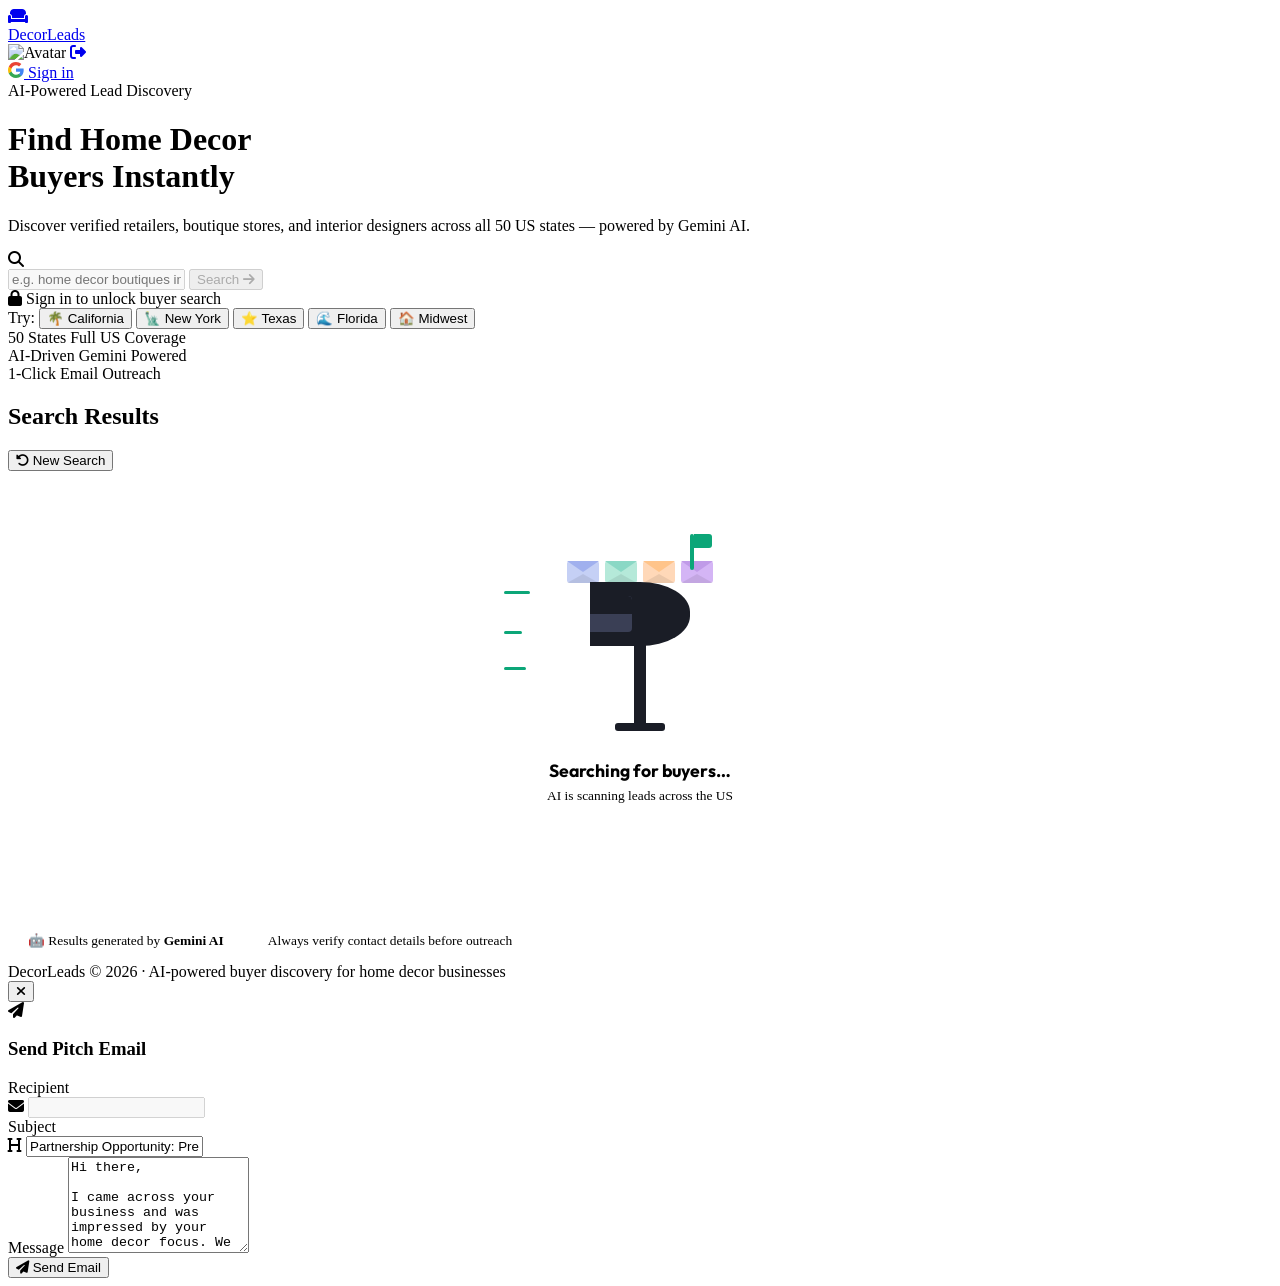
==== src/main/resources/static/index.html @ 4c15380e "Initial commit for deployment" ====
<!DOCTYPE html>
<html lang="en">
<head>
    <meta charset="UTF-8">
    <meta name="viewport" content="width=device-width, initial-scale=1.0">
    <title>DecorLeads — AI-Powered Buyer Discovery</title>
    <meta name="description" content="Find real home decor buyers, retailers, and interior designers across the USA using AI-powered lead generation.">
    <link rel="preconnect" href="https://fonts.googleapis.com">
    <link rel="preconnect" href="https://fonts.gstatic.com" crossorigin>
    <link href="https://fonts.googleapis.com/css2?family=Inter:wght@300;400;500;600;700;800&family=Outfit:wght@400;600;700;800&display=swap" rel="stylesheet">
    <link rel="stylesheet" href="https://cdnjs.cloudflare.com/ajax/libs/font-awesome/6.5.0/css/all.min.css">
    <link rel="stylesheet" href="/css/style.css">
    <style>
        /* ══════════════════════════════════════════════════════
           ANIMATED MAILBOX LOADING SCREEN
           ══════════════════════════════════════════════════════ */
        .loading-state {
            text-align: center; padding: 60px 20px;
            display: flex; flex-direction: column;
            align-items: center; gap: 28px;
        }

        /* ── Mailbox Scene ─────────────────────────────────── */
        .mailbox-scene {
            position: relative;
            width: 200px; height: 200px;
            display: flex; align-items: flex-end; justify-content: center;
        }

        /* Post */
        .mb-post {
            position: absolute;
            bottom: 0; left: 50%;
            transform: translateX(-50%);
            width: 12px; height: 90px;
            background: #1a1d26;
            border-radius: 3px;
        }
        /* Base plate */
        .mb-base {
            position: absolute;
            bottom: 0; left: 50%;
            transform: translateX(-50%);
            width: 50px; height: 8px;
            background: #1a1d26;
            border-radius: 3px;
        }

        /* Box body */
        .mb-body {
            position: absolute;
            bottom: 85px; left: 50%;
            transform: translateX(-50%);
            width: 100px; height: 64px;
            background: #1a1d26;
            border-radius: 0 50% 50% 0 / 0 30px 30px 0;
            display: flex; align-items: center; justify-content: flex-start;
        }
        /* Opening of box */
        .mb-opening {
            position: absolute;
            left: 0; top: 50%;
            transform: translateY(-50%);
            width: 42px; height: 36px;
            background: #3a3f55;
            border-radius: 0 4px 4px 0;
            overflow: hidden;
        }
        .mb-flap {
            position: absolute;
            top: 0; left: 0; right: 0;
            height: 18px;
            background: #1a1d26;
            transform-origin: top center;
            animation: flapOpen 2.4s ease-in-out infinite;
            border-radius: 0 4px 0 0;
        }
        @keyframes flapOpen {
            0%,15%  { transform: rotateX(0deg); }
            30%,70% { transform: rotateX(-60deg); }
            85%,100%{ transform: rotateX(0deg); }
        }

        /* Flag */
        .mb-flag {
            position: absolute;
            top: -48px; right: -4px;
        }
        .mb-flag-pole {
            width: 4px; height: 36px;
            background: #0ca678;
            border-radius: 2px;
        }
        .mb-flag-banner {
            position: absolute;
            top: 0; left: 4px;
            width: 18px; height: 14px;
            background: #0ca678;
            border-radius: 0 3px 3px 0;
            animation: flagWave 1.2s ease-in-out infinite alternate;
            transform-origin: left center;
        }
        @keyframes flagWave {
            0%   { transform: skewY(-8deg) scaleX(1); }
            100% { transform: skewY(8deg)  scaleX(0.88); }
        }

        /* Speed lines coming from left */
        .speed-line {
            position: absolute;
            left: -36px;
            height: 3px; border-radius: 2px;
            background: #0ca678;
            animation: speedLine 1.4s ease-in-out infinite;
        }
        .speed-line:nth-child(1) { top: 30%; width: 26px; animation-delay: 0s; }
        .speed-line:nth-child(2) { top: 50%; width: 18px; animation-delay: 0.2s; }
        .speed-line:nth-child(3) { top: 68%; width: 22px; animation-delay: 0.4s; }
        @keyframes speedLine {
            0%   { opacity:0; transform: scaleX(0); }
            40%  { opacity: 1; transform: scaleX(1); }
            100% { opacity:0; transform: scaleX(1) translateX(-12px); }
        }

        /* ── Bouncing Envelopes ─────────────────────────────── */
        .envelopes-row {
            position: absolute;
            bottom: 148px; left: 50%;
            transform: translateX(-50%);
            display: flex; gap: 6px;
            align-items: flex-end;
        }

        .env {
            width: 32px; height: 22px;
            border-radius: 3px;
            position: relative;
            animation: envBounce 2.4s ease-in-out infinite;
        }
        .env::before { /* flap */
            content: '';
            position: absolute; top: 0; left: 0; right: 0;
            border-left: 16px solid transparent;
            border-right: 16px solid transparent;
            border-top: 11px solid;
        }
        .env::after { /* v-fold lines */
            content: '';
            position: absolute; bottom: 0; left: 0; right: 0;
            border-left: 16px solid transparent;
            border-right: 16px solid transparent;
            border-bottom: 9px solid rgba(0,0,0,0.08);
        }

        .env-1 { background: #c5d0f5; animation-delay: 0s; }
        .env-1::before { border-top-color: #a0b0ee; }

        .env-2 { background: #b5e9d9; animation-delay: 0.35s; }
        .env-2::before { border-top-color: #8ad8c5; }

        .env-3 { background: #ffd8b8; animation-delay: 0.7s; }
        .env-3::before { border-top-color: #ffc48a; }

        .env-4 { background: #d4b5f5; animation-delay: 1.05s; }
        .env-4::before { border-top-color: #c09be8; }

        @keyframes envBounce {
            0%,100% { transform: translateY(0px) rotate(-5deg); }
            20%      { transform: translateY(-20px) rotate(3deg) scale(1.05); }
            40%      { transform: translateY(0px) rotate(-2deg); }
            55%      { transform: translateY(-8px) rotate(2deg); }
            70%      { transform: translateY(0px); }
        }

        /* Flying envelope INTO the box */
        .env-fly {
            position: absolute;
            width: 32px; height: 22px;
            background: #c5d0f5;
            border-radius: 3px;
            bottom: 148px;
            opacity: 0;
            animation: flyIntoBox 2.4s ease-in-out infinite;
        }
        .env-fly::before {
            content: '';
            position: absolute; top: 0; left: 0; right: 0;
            border-left: 16px solid transparent;
            border-right: 16px solid transparent;
            border-top: 11px solid #a0b0ee;
        }
        @keyframes flyIntoBox {
            0%,30%   { opacity: 0; left: 10%; bottom: 200px; transform: rotate(-20deg) scale(0.8); }
            50%      { opacity: 1; left: 35%; bottom: 155px; transform: rotate(-8deg) scale(0.9); }
            65%      { opacity: 1; left: 44%; bottom: 148px; transform: rotate(0deg) scale(0.8); }
            75%,100% { opacity: 0; left: 44%; bottom: 148px; transform: scale(0.4); }
        }

        .loading-text-wrap {
            display: flex; flex-direction: column; align-items: center; gap: 6px;
        }
        .loading-headline {
            font-family: 'Outfit', sans-serif;
            font-size: 1.1rem; font-weight: 700;
            color: var(--text);
        }
        .loading-sub {
            font-size: 0.84rem; color: var(--text-3);
            animation: fadeText 3s ease infinite;
        }
        @keyframes fadeText {
            0%,100%{ opacity: 1; }
            50%    { opacity: 0.5; }
        }

        /* Loading progress bar */
        .loading-bar-wrap {
            width: 200px; height: 3px;
            background: var(--border);
            border-radius: 2px;
            overflow: hidden;
        }
        .loading-bar-fill {
            height: 100%; width: 0%;
            background: linear-gradient(90deg, var(--brand), var(--teal));
            border-radius: 2px;
            animation: fillBar 3s ease-in-out infinite;
        }
        @keyframes fillBar {
            0%   { width: 0%; opacity: 1; }
            80%  { width: 90%; opacity: 1; }
            90%  { width: 90%; opacity: 0.8; }
            100% { width: 0%;  opacity: 0; }
        }

        /* ══════════════════════════════════════════════════════
           BUYER CARD ENHANCED — Result counter badge
           ══════════════════════════════════════════════════════ */
        .buyer-card {
            animation: cardPop 0.4s cubic-bezier(0.34,1.56,0.64,1) both;
        }
        @keyframes cardPop {
            from { opacity: 0; transform: scale(0.92) translateY(12px); }
            to   { opacity: 1; transform: scale(1) translateY(0); }
        }
        .buyer-card:nth-child(2) { animation-delay: 0.06s; }
        .buyer-card:nth-child(3) { animation-delay: 0.12s; }
        .buyer-card:nth-child(4) { animation-delay: 0.18s; }
        .buyer-card:nth-child(5) { animation-delay: 0.24s; }

        /* ══════════════════════════════════════════════════════
           TOAST NOTIFICATION
           ══════════════════════════════════════════════════════ */
        #toast {
            position: fixed; bottom: 32px; left: 50%;
            transform: translateX(-50%) translateY(80px);
            z-index: 2000;
            background: #1a1d26; color: white;
            padding: 12px 24px; border-radius: 50px;
            font-size: 0.88rem; font-weight: 500;
            box-shadow: 0 8px 32px rgba(0,0,0,0.2);
            transition: transform 0.4s cubic-bezier(0.34,1.56,0.64,1), opacity 0.4s ease;
            display: flex; align-items: center; gap: 8px;
            opacity: 0; pointer-events: none;
        }
        #toast.show {
            transform: translateX(-50%) translateY(0);
            opacity: 1;
        }
        #toast .toast-icon { font-size: 1rem; }

        /* ══════════════════════════════════════════════════════
           RESULT STATS BAR (below results)
           ══════════════════════════════════════════════════════ */
        .results-meta {
            display: flex; align-items: center; gap: 20px;
            padding: 14px 20px;
            background: var(--surface);
            border: 1px solid var(--border);
            border-radius: var(--r-lg);
            margin-top: 24px;
            font-size: 0.84rem; color: var(--text-3);
        }
        .results-meta strong { color: var(--text); }
        .results-meta .dot { width: 4px; height: 4px; border-radius: 50%; background: var(--border); }

        /* ══════════════════════════════════════════════════════
           LAUNCH TRANSITION OVERLAY
           Paper plane grows from small → HUGE as it flies
           from bottom-center straight up with a slight incline
           ══════════════════════════════════════════════════════ */
        #launch-overlay {
            position: fixed; inset: 0; z-index: 9999;
            background: white;
            display: none;
            align-items: center; justify-content: center;
            overflow: hidden;
        }
        #launch-overlay.active { display: flex; }

        /* The wrapper that carries the plane along the path */
        .plane-wrapper {
            position: absolute;
            bottom: -10%; left: 10%;
            transform: translate(-50%, 0) scale(0.15);
            opacity: 0;
            animation: planeRise 1.9s cubic-bezier(0.3, 0.1, 0.3, 1) forwards;
        }

        /* The plane itself is just the SVG — no extra movement */
        .plane-svg { display:block; }

        @keyframes planeRise {
            0% {
                bottom: -10%; left: 10%;
                transform: translate(-50%, 0) scale(0.1) rotate(5deg);
                opacity: 0;
            }
            10% { opacity: 1; }
            40% {
                bottom: 35%; left: 35%;
                transform: translate(-50%, 0) scale(0.7) rotate(-5deg);
                opacity: 1;
            }
            70% {
                bottom: 75%; left: 65%;
                transform: translate(-50%, 0) scale(1.8) rotate(-12deg);
                opacity: 1;
            }
            88% {
                bottom: 100%; left: 85%;
                transform: translate(-50%, 0) scale(3.2) rotate(-18deg);
                opacity: 0.6;
            }
            100% {
                bottom: 125%; left: 110%;
                transform: translate(-50%, 0) scale(4.5) rotate(-22deg);
                opacity: 0;
            }
        }

        /* Glowing trail that fades in behind the plane */
        .plane-trail {
            position: absolute;
            bottom: 0; left: 0; right: 0; top: 0;
            pointer-events: none;
        }
        .trail-streak {
            position: absolute;
            border-radius: 4px;
            background: linear-gradient(to top right, transparent, rgba(59,91,219,0.2), transparent);
            opacity: 0;
            animation: trailFade 1.9s ease forwards;
            transform-origin: bottom left;
            transform: rotate(42deg); /* Match the diagonal angle */
        }
        .trail-streak-1 { bottom: -10%; left: 10%; width: 4px; height: 0%; animation-delay: 0.2s; }
        .trail-streak-2 { bottom: -12%; left: 12%; width: 2px; height: 0%; animation-delay: 0.35s; }
        @keyframes trailFade {
            0%   { height: 0%;   opacity: 0; }
            30%  { opacity: 0.8; }
            80%  { height: 180%; opacity: 0.5; }
            100% { height: 220%; opacity: 0; }
        }

        /* Sparkle dots scattered along the trail */
        .sparkle {
            position: absolute;
            border-radius: 50%;
            background: var(--brand);
            opacity: 0;
            animation: sparklePop 1.9s ease forwards;
        }
        .sp1 { width:6px;  height:6px;  bottom:15%; left:20%;  animation-delay:0.3s; }
        .sp2 { width:8px;  height:8px;  bottom:35%; left:40%;  animation-delay:0.6s; }
        .sp3 { width:5px;  height:5px;  bottom:55%; left:58%;  animation-delay:0.9s; }
        .sp4 { width:7px;  height:7px;  bottom:80%; left:75%;  animation-delay:1.1s; }
        .sp5 { width:4px;  height:4px;  bottom:100%; left:90%;  animation-delay:1.3s; background:var(--teal); }
        @keyframes sparklePop {
            0%   { opacity:0; transform:scale(0); }
            30%  { opacity:1; transform:scale(1.3); }
            60%  { opacity:0.6; transform:scale(1); }
            100% { opacity:0; transform:scale(0); }
        }

        /* "Taking off" message at bottom */
        .launch-msg {
            position: absolute;
            bottom: 48px; left: 50%;
            transform: translateX(-50%);
            text-align: center;
            animation: msgFadeIn 0.5s 0.3s ease forwards;
            opacity: 0;
        }
        @keyframes msgFadeIn { to { opacity: 1; } }
        .launch-msg-title {
            font-family: 'Outfit', sans-serif;
            font-size: 1.2rem; font-weight: 800;
            color: var(--brand);
            margin-bottom: 4px;
        }
        .launch-msg-sub {
            font-size: 0.84rem; color: var(--text-3);
        }

        /* Ripple under the plane origin */
        .ripple {
            position: absolute;
            bottom: -5%; left: 10%;
            transform: translateX(-50%);
            width: 40px; height: 40px;
            border-radius: 50%;
            background: rgba(59,91,219,0.1);
            animation: rippleOut 1.9s ease forwards;
        }
        .ripple:nth-child(2) { animation-delay: 0.3s; }
        .ripple:nth-child(3) { animation-delay: 0.6s; }
        @keyframes rippleOut {
            0%   { transform:translateX(-50%) scale(0); opacity:0.8; }
            100% { transform:translateX(-50%) scale(8); opacity:0; }
        }
    </style>
</head>
<body>

<!-- ══ LAUNCH OVERLAY ══════════════════════════════════════════════ -->
<div id="launch-overlay">

    <!-- Ripples from launch point -->
    <div class="ripple"></div>
    <div class="ripple"></div>
    <div class="ripple"></div>

    <!-- Trail streaks -->
    <div class="plane-trail">
        <div class="trail-streak trail-streak-1"></div>
        <div class="trail-streak trail-streak-2"></div>
    </div>

    <!-- Sparkle dots along path -->
    <div class="sparkle sp1"></div>
    <div class="sparkle sp2"></div>
    <div class="sparkle sp3"></div>
    <div class="sparkle sp4"></div>
    <div class="sparkle sp5"></div>

    <!-- The paper plane that grows as it rises -->
    <div class="plane-wrapper" id="plane-wrapper">
        <svg class="plane-svg" width="140" height="105" viewBox="0 0 140 105" fill="none">
            <!-- Top wing (lighter blue) -->
            <polygon points="134,52  0,6   24,52" fill="#5c7cfa" opacity="0.95"/>
            <!-- Bottom wing (darker blue) -->
            <polygon points="134,52  0,98  24,52" fill="#3b5bdb" opacity="0.92"/>
            <!-- Tail fold -->
            <polygon points="0,98  24,52  0,6"   fill="#2f4ac0" opacity="0.85"/>
            <!-- Wing crease -->
            <line x1="134" y1="52" x2="24" y2="52" stroke="white" stroke-width="2" opacity="0.35"/>
            <line x1="134" y1="52" x2="0"  y2="98" stroke="white" stroke-width="1.2" opacity="0.18"/>
            <line x1="134" y1="52" x2="0"  y2="6"  stroke="white" stroke-width="1.2" opacity="0.18"/>
            <!-- Shine highlight -->
            <ellipse cx="95" cy="40" rx="22" ry="7" fill="white" opacity="0.15" transform="rotate(-18 95 40)"/>
        </svg>
    </div>

    <!-- Bottom message -->
    <div class="launch-msg">
        <div class="launch-msg-title">Taking off to DecorLeads ✈️</div>
        <div class="launch-msg-sub">AI-powered buyer discovery awaits…</div>
    </div>

</div>
<!-- ═══════════════════════════════════════════════════════════════ -->

    <!-- Subtle Background -->
    <div class="bg-canvas" aria-hidden="true">
        <div class="orb orb-1"></div>
        <div class="orb orb-2"></div>
        <div class="orb orb-3"></div>
        <div class="grid-overlay"></div>
    </div>

    <!-- Toast -->
    <div id="toast">
        <span class="toast-icon">✨</span>
        <span id="toast-msg"></span>
    </div>

    <!-- Navigation -->
    <nav class="navbar" id="navbar">
        <div class="nav-inner">
            <a href="/" class="brand" id="brand-link">
                <div class="brand-icon"><i class="fa-solid fa-couch"></i></div>
                <span class="brand-name">Decor<span class="brand-accent">Leads</span></span>
            </a>
            <div class="nav-right">
                <div id="user-pill" class="user-pill hidden">
                    <img id="user-avatar" src="" alt="Avatar">
                    <span id="user-name" class="user-name-text"></span>
                    <a href="/logout" class="logout-btn" id="logout-btn" title="Sign out">
                        <i class="fa-solid fa-right-from-bracket"></i>
                    </a>
                </div>
                <a href="/login.html" class="btn-google" id="login-btn">
                    <svg width="16" height="16" viewBox="0 0 18 18"><path fill="#4285F4" d="M17.64 9.2c0-.637-.057-1.251-.164-1.84H9v3.481h4.844a4.14 4.14 0 0 1-1.796 2.717v2.258h2.908c1.702-1.567 2.684-3.874 2.684-6.615z"/><path fill="#34A853" d="M9 18c2.43 0 4.467-.806 5.956-2.184l-2.908-2.258c-.806.54-1.837.86-3.048.86-2.344 0-4.328-1.584-5.036-3.711H.957v2.332A8.997 8.997 0 0 0 9 18z"/><path fill="#FBBC05" d="M3.964 10.707A5.41 5.41 0 0 1 3.682 9c0-.593.102-1.17.282-1.707V4.961H.957A8.996 8.996 0 0 0 0 9c0 1.452.348 2.827.957 4.039l3.007-2.332z"/><path fill="#EA4335" d="M9 3.58c1.321 0 2.508.454 3.44 1.345l2.582-2.58C13.463.891 11.426 0 9 0A8.997 8.997 0 0 0 .957 4.961L3.964 7.293C4.672 5.163 6.656 3.58 9 3.58z"/></svg>
                    Sign in
                </a>
            </div>
        </div>
    </nav>

    <!-- Hero Section -->
    <header class="hero-section" id="hero">
        <div class="hero-content">
            <div class="hero-badge" id="hero-badge">
                <span class="badge-dot"></span>
                AI-Powered Lead Discovery
            </div>
            <h1 class="hero-title" id="hero-title">
                Find Home Decor<br>
                <span class="gradient-text">Buyers Instantly</span>
            </h1>
            <p class="hero-subtitle" id="hero-subtitle">
                Discover verified retailers, boutique stores, and interior designers
                across all 50 US states — powered by Gemini AI.
            </p>

            <!-- Search Box -->
            <div class="search-container" id="search-container">
                <div class="search-wrapper" id="search-wrapper">
                    <div class="search-icon-wrap">
                        <i class="fa-solid fa-magnifying-glass"></i>
                    </div>
                    <input
                        type="text"
                        id="search-input"
                        class="search-input"
                        placeholder="e.g. home decor boutiques in New York..."
                        disabled
                        autocomplete="off"
                        spellcheck="false"
                    >
                    <button id="search-btn" class="search-btn" disabled>
                        <span class="btn-label">Search</span>
                        <i class="fa-solid fa-arrow-right"></i>
                    </button>
                </div>
                <div id="login-warning" class="login-notice">
                    <i class="fa-solid fa-lock"></i> Sign in to unlock buyer search
                </div>
            </div>

            <!-- Quick Tags -->
            <div class="quick-tags" id="quick-tags">
                <span class="tag-label">Try:</span>
                <button class="tag-chip" data-query="home decor buyers California" id="tag-1">🌴 California</button>
                <button class="tag-chip" data-query="interior design stores New York" id="tag-2">🗽 New York</button>
                <button class="tag-chip" data-query="furniture boutiques Texas" id="tag-3">⭐ Texas</button>
                <button class="tag-chip" data-query="luxury home decor retailers Florida" id="tag-4">🌊 Florida</button>
                <button class="tag-chip" data-query="wholesale home accessories midwest" id="tag-5">🏠 Midwest</button>
            </div>
        </div>

        <!-- Stats Bar -->
        <div class="stats-bar" id="stats-bar">
            <div class="stat-item">
                <span class="stat-num">50 States</span>
                <span class="stat-desc">Full US Coverage</span>
            </div>
            <div class="stat-divider"></div>
            <div class="stat-item">
                <span class="stat-num">AI-Driven</span>
                <span class="stat-desc">Gemini Powered</span>
            </div>
            <div class="stat-divider"></div>
            <div class="stat-item">
                <span class="stat-num">1-Click</span>
                <span class="stat-desc">Email Outreach</span>
            </div>
        </div>
    </header>

    <!-- Results Section -->
    <main class="results-section hidden" id="results-section">
        <div class="results-inner">
            <div class="results-header" id="results-header">
                <div class="results-title-group">
                    <h2 id="results-title">Search Results</h2>
                    <span class="results-count" id="results-count"></span>
                </div>
                <button class="btn-new-search" id="new-search-btn">
                    <i class="fa-solid fa-rotate-left"></i> New Search
                </button>
            </div>

            <!-- ── Animated Mailbox Loading State ── -->
            <div class="loading-state hidden" id="loading-state">

                <div class="mailbox-scene">
                    <!-- Speed lines -->
                    <div class="speed-line"></div>
                    <div class="speed-line"></div>
                    <div class="speed-line"></div>

                    <!-- Bouncing envelopes above -->
                    <div class="envelopes-row">
                        <div class="env env-1"></div>
                        <div class="env env-2"></div>
                        <div class="env env-3"></div>
                        <div class="env env-4"></div>
                    </div>

                    <!-- Flying envelope into box -->
                    <div class="env-fly"></div>

                    <!-- Mailbox body -->
                    <div class="mb-body">
                        <div class="mb-opening">
                            <div class="mb-flap"></div>
                        </div>
                        <!-- Flag -->
                        <div class="mb-flag">
                            <div class="mb-flag-pole"></div>
                            <div class="mb-flag-banner"></div>
                        </div>
                    </div>

                    <!-- Post + base -->
                    <div class="mb-post"></div>
                    <div class="mb-base"></div>
                </div>

                <div class="loading-text-wrap">
                    <div class="loading-headline" id="loading-headline">Searching for buyers…</div>
                    <div class="loading-sub" id="loading-sub">AI is scanning leads across the US</div>
                </div>

                <div class="loading-bar-wrap">
                    <div class="loading-bar-fill"></div>
                </div>
            </div>

            <!-- Buyers Grid -->
            <div class="buyers-grid" id="buyers-grid"></div>

            <!-- Result meta footer -->
            <div class="results-meta hidden" id="results-meta">
                <span>🤖 Results generated by <strong>Gemini AI</strong></span>
                <div class="dot"></div>
                <span>Always verify contact details before outreach</span>
                <div class="dot"></div>
                <span id="results-time"></span>
            </div>
        </div>
    </main>

    <!-- Footer -->
    <footer class="footer">
        DecorLeads &copy; 2026 &middot; AI-powered buyer discovery for home decor businesses
    </footer>

    <!-- Email Modal -->
    <div class="modal-overlay hidden" id="email-modal" role="dialog" aria-modal="true" aria-labelledby="modal-title">
        <div class="modal-card">
            <button class="modal-close" id="close-modal" aria-label="Close">
                <i class="fa-solid fa-xmark"></i>
            </button>

            <div class="modal-top">
                <div class="modal-icon"><i class="fa-solid fa-paper-plane"></i></div>
                <div>
                    <h3 class="modal-title" id="modal-title">Send Pitch Email</h3>
                    <p class="modal-subtitle" id="modal-buyer-name"></p>
                </div>
            </div>

            <div class="modal-body">
                <div class="field-group">
                    <label class="field-label" for="email-to">Recipient</label>
                    <div class="field-input-wrap">
                        <i class="fa-solid fa-envelope field-icon"></i>
                        <input type="email" id="email-to" class="field-input" disabled>
                    </div>
                </div>
                <div class="field-group">
                    <label class="field-label" for="email-subject">Subject</label>
                    <div class="field-input-wrap">
                        <i class="fa-solid fa-heading field-icon"></i>
                        <input type="text" id="email-subject" class="field-input" value="Partnership Opportunity: Premium Home Decor Products">
                    </div>
                </div>
                <div class="field-group">
                    <label class="field-label" for="email-body">Message</label>
                    <textarea id="email-body" class="field-textarea" rows="6">Hi there,

I came across your business and was impressed by your home decor focus. We supply premium quality, trend-forward decor products that would complement your current catalog.

I'd love to explore a partnership — wholesale, dropshipping, or custom sourcing.

Would you be open to a quick call this week?

Best regards,
[Your Name]</textarea>
                </div>

                <button id="send-email-btn" class="btn-send" aria-label="Send Email">
                    <i class="fa-solid fa-paper-plane"></i>
                    <span>Send Email</span>
                </button>
                <div id="email-status" class="email-status" role="status" aria-live="polite"></div>
            </div>
        </div>
    </div>

    <script src="/js/app.js"></script>
</body>
</html>
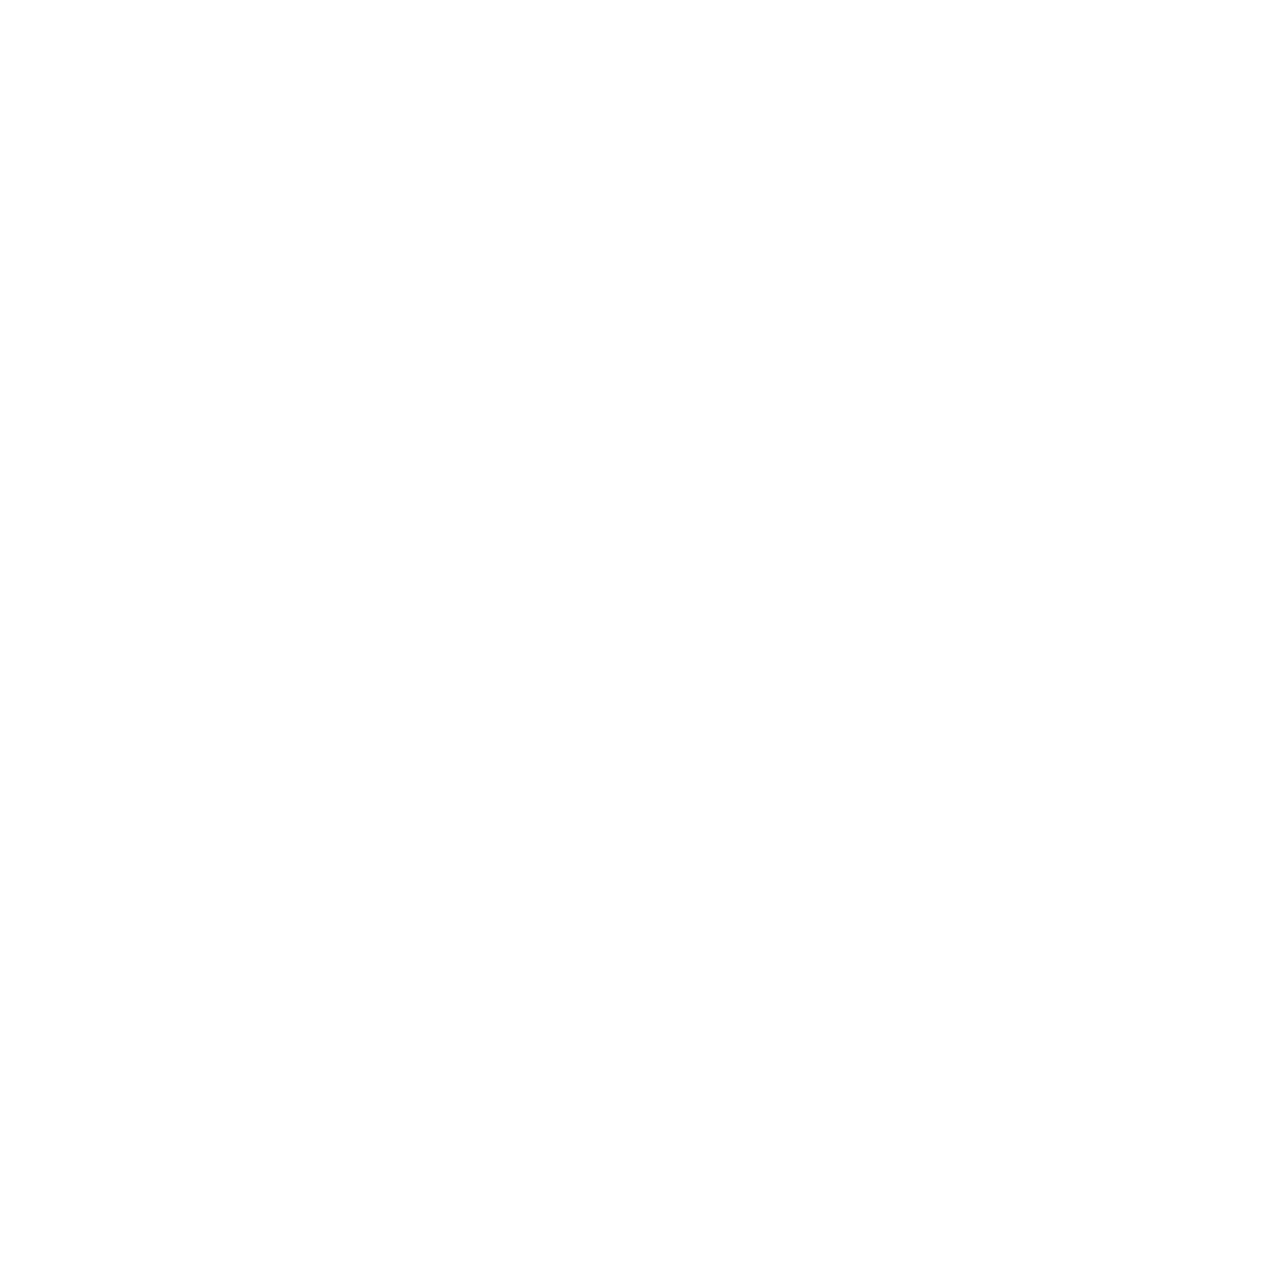
==== commit e448e53f: "Fix flash-of-content, add real airplane SVG, instant overlay on login" ====
--- a/src/main/resources/static/index.html
+++ b/src/main/resources/static/index.html
@@ -10,6 +10,19 @@
     <link href="https://fonts.googleapis.com/css2?family=Inter:wght@300;400;500;600;700;800&family=Outfit:wght@400;600;700;800&display=swap" rel="stylesheet">
     <link rel="stylesheet" href="https://cdnjs.cloudflare.com/ajax/libs/font-awesome/6.5.0/css/all.min.css">
     <link rel="stylesheet" href="/css/style.css">
+    <!-- Block paint until auth check: hide body, show overlay instantly if flag set -->
+    <script>
+        // If coming from login, show overlay BEFORE body paints
+        if (sessionStorage.getItem('playLaunchAnim') === 'true') {
+            document.documentElement.style.setProperty('--overlay-display', 'flex');
+        } else {
+            document.documentElement.style.setProperty('--overlay-display', 'none');
+        }
+        // Hide body so unauthenticated flash never shows
+        document.addEventListener('DOMContentLoaded', function() {
+            document.body.style.opacity = '0';
+        });
+    </script>
     <style>
         /* ══════════════════════════════════════════════════════
            ANIMATED MAILBOX LOADING SCREEN
@@ -289,14 +302,16 @@
            Paper plane grows from small → HUGE as it flies
            from bottom-center straight up with a slight incline
            ══════════════════════════════════════════════════════ */
+        body {
+            transition: opacity 0.3s ease;
+        }
         #launch-overlay {
             position: fixed; inset: 0; z-index: 9999;
             background: white;
-            display: none;
+            display: var(--overlay-display, none);
             align-items: center; justify-content: center;
             overflow: hidden;
         }
-        #launch-overlay.active { display: flex; }
 
         /* The wrapper that carries the plane along the path */
         .plane-wrapper {
@@ -444,21 +459,48 @@
     <div class="sparkle sp4"></div>
     <div class="sparkle sp5"></div>
 
-    <!-- The paper plane that grows as it rises -->
+    <!-- Real airplane that grows as it rises -->
     <div class="plane-wrapper" id="plane-wrapper">
-        <svg class="plane-svg" width="140" height="105" viewBox="0 0 140 105" fill="none">
-            <!-- Top wing (lighter blue) -->
-            <polygon points="134,52  0,6   24,52" fill="#5c7cfa" opacity="0.95"/>
-            <!-- Bottom wing (darker blue) -->
-            <polygon points="134,52  0,98  24,52" fill="#3b5bdb" opacity="0.92"/>
-            <!-- Tail fold -->
-            <polygon points="0,98  24,52  0,6"   fill="#2f4ac0" opacity="0.85"/>
-            <!-- Wing crease -->
-            <line x1="134" y1="52" x2="24" y2="52" stroke="white" stroke-width="2" opacity="0.35"/>
-            <line x1="134" y1="52" x2="0"  y2="98" stroke="white" stroke-width="1.2" opacity="0.18"/>
-            <line x1="134" y1="52" x2="0"  y2="6"  stroke="white" stroke-width="1.2" opacity="0.18"/>
-            <!-- Shine highlight -->
-            <ellipse cx="95" cy="40" rx="22" ry="7" fill="white" opacity="0.15" transform="rotate(-18 95 40)"/>
+        <svg class="plane-svg" width="200" height="120" viewBox="0 0 200 120" fill="none" xmlns="http://www.w3.org/2000/svg">
+            <!-- Fuselage (main body) -->
+            <ellipse cx="100" cy="60" rx="85" ry="16" fill="#3b5bdb"/>
+            <ellipse cx="100" cy="60" rx="85" ry="16" fill="url(#bodyGrad)"/>
+            <!-- Nose cone -->
+            <path d="M185 60 Q200 56 200 60 Q200 64 185 60Z" fill="#5c7cfa"/>
+            <!-- Cockpit windows -->
+            <ellipse cx="168" cy="55" rx="9" ry="6" fill="#a5d8ff" opacity="0.9"/>
+            <ellipse cx="168" cy="55" rx="5" ry="3.5" fill="#74c0fc" opacity="0.8"/>
+            <!-- Main wings -->
+            <path d="M120 60 L60 18 L50 22 L95 60Z" fill="#5c7cfa"/>
+            <path d="M120 60 L60 102 L50 98 L95 60Z" fill="#3b5bdb"/>
+            <!-- Wing sheen -->
+            <path d="M120 60 L60 18 L50 22 L95 60Z" fill="white" opacity="0.1"/>
+            <!-- Engine pods under wings -->
+            <ellipse cx="90" cy="44" rx="18" ry="7" fill="#2f4ac0"/>
+            <ellipse cx="90" cy="76" rx="18" ry="7" fill="#2f4ac0"/>
+            <ellipse cx="88" cy="44" rx="8" ry="5" fill="#1a1d26" opacity="0.6"/>
+            <ellipse cx="88" cy="76" rx="8" ry="5" fill="#1a1d26" opacity="0.6"/>
+            <!-- Tail horizontal stabilizer -->
+            <path d="M20 60 L2 42 L10 44 L26 60Z" fill="#5c7cfa"/>
+            <path d="M20 60 L2 78 L10 76 L26 60Z" fill="#3b5bdb"/>
+            <!-- Tail vertical stabilizer -->
+            <path d="M22 60 L8 38 L18 45 L28 60Z" fill="#4c6ef5"/>
+            <!-- Window row -->
+            <circle cx="145" cy="57" r="3.5" fill="#a5d8ff" opacity="0.85"/>
+            <circle cx="132" cy="57" r="3.5" fill="#a5d8ff" opacity="0.85"/>
+            <circle cx="119" cy="57" r="3.5" fill="#a5d8ff" opacity="0.85"/>
+            <circle cx="106" cy="57" r="3.5" fill="#a5d8ff" opacity="0.85"/>
+            <!-- Fuselage highlight -->
+            <ellipse cx="110" cy="53" rx="55" ry="5" fill="white" opacity="0.12"/>
+            <!-- Engine exhaust glow -->
+            <ellipse cx="70" cy="44" rx="6" ry="4" fill="#f06595" opacity="0.5"/>
+            <ellipse cx="70" cy="76" rx="6" ry="4" fill="#f06595" opacity="0.5"/>
+            <defs>
+                <linearGradient id="bodyGrad" x1="0" y1="0" x2="0" y2="1">
+                    <stop offset="0%" stop-color="white" stop-opacity="0.15"/>
+                    <stop offset="100%" stop-color="black" stop-opacity="0.1"/>
+                </linearGradient>
+            </defs>
         </svg>
     </div>
 
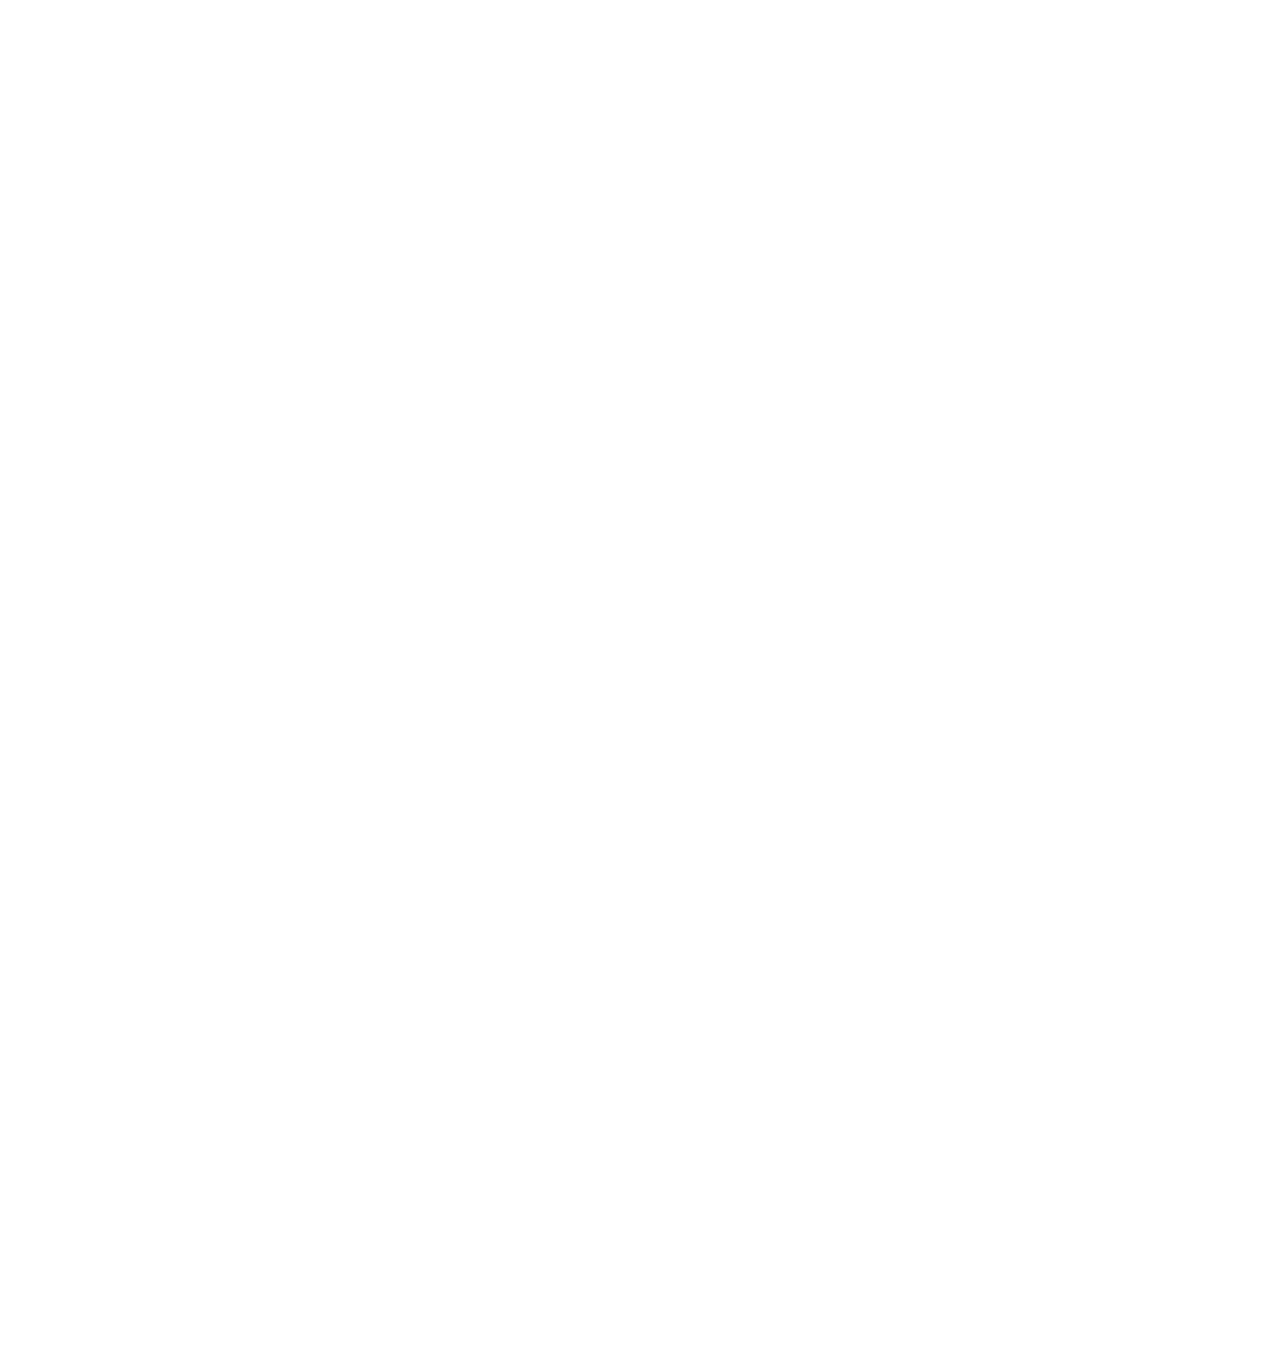
==== commit 1f50b313: "Fix email hanging with @Async + add sliding tabs (Sent Pitches, Proposals, Accepted Deals)" ====
--- a/src/main/resources/static/index.html
+++ b/src/main/resources/static/index.html
@@ -17,11 +17,9 @@
             document.documentElement.style.setProperty('--overlay-display', 'flex');
         } else {
             document.documentElement.style.setProperty('--overlay-display', 'none');
-        }
-        // Hide body so unauthenticated flash never shows
-        document.addEventListener('DOMContentLoaded', function() {
-            document.body.style.opacity = '0';
-        });
+            // Hide body so unauthenticated flash never shows
+            document.write('<style>body { opacity: 0; }</style>');
+        }
     </script>
     <style>
         /* ══════════════════════════════════════════════════════
@@ -434,6 +432,183 @@
             0%   { transform:translateX(-50%) scale(0); opacity:0.8; }
             100% { transform:translateX(-50%) scale(8); opacity:0; }
         }
+        /* ══════════════════════════════════════════════════════
+           SLIDING TABS
+           ══════════════════════════════════════════════════════ */
+        .tabs-bar {
+            display: flex;
+            gap: 4px;
+            background: var(--surface, #fff);
+            border: 1px solid var(--border, #e3e8f5);
+            border-radius: 14px;
+            padding: 6px;
+            width: fit-content;
+            margin: 32px auto 0;
+            position: relative;
+            box-shadow: 0 4px 24px rgba(59,91,219,.07);
+        }
+        .tab-btn {
+            position: relative;
+            display: flex;
+            align-items: center;
+            gap: 7px;
+            padding: 9px 20px;
+            border: none;
+            background: transparent;
+            border-radius: 10px;
+            font-family: 'Inter', sans-serif;
+            font-size: 0.87rem;
+            font-weight: 600;
+            color: var(--text-3, #9099b3);
+            cursor: pointer;
+            transition: color 0.25s ease;
+            white-space: nowrap;
+        }
+        .tab-btn.active {
+            color: var(--brand, #3b5bdb);
+            background: rgba(59,91,219,.08);
+        }
+        .tab-btn i { font-size: 0.95rem; }
+        .tab-notif {
+            position: absolute;
+            top: 4px; right: 6px;
+            min-width: 18px; height: 18px;
+            background: var(--brand, #3b5bdb);
+            color: #fff;
+            font-size: 0.68rem;
+            font-weight: 700;
+            border-radius: 9px;
+            display: flex; align-items: center; justify-content: center;
+            padding: 0 4px;
+            animation: notifPop 0.35s cubic-bezier(0.34,1.56,0.64,1);
+        }
+        @keyframes notifPop {
+            from { transform: scale(0); }
+            to   { transform: scale(1); }
+        }
+        .tab-notif.hidden { display: none; }
+
+        /* Tab panels */
+        .tab-panel { display: none; }
+        .tab-panel.active { display: block; }
+
+        /* ── Sent Pitches / Proposals / Accepted panels ─── */
+        .pitch-panel {
+            max-width: 900px;
+            margin: 28px auto;
+            padding: 0 20px;
+        }
+        .pitch-panel-header {
+            display: flex; align-items: center; justify-content: space-between;
+            margin-bottom: 18px;
+        }
+        .pitch-panel-title {
+            font-family: 'Outfit', sans-serif;
+            font-size: 1.3rem; font-weight: 800;
+            color: var(--text, #1a1d26);
+        }
+        .pitch-panel-sub {
+            font-size: 0.83rem; color: var(--text-3, #9099b3); margin-top: 3px;
+        }
+        .pitch-clear-btn {
+            padding: 7px 16px;
+            border: 1px solid var(--border, #e3e8f5);
+            border-radius: 8px;
+            background: transparent;
+            font-size: 0.8rem; font-weight: 600;
+            color: var(--text-3, #9099b3);
+            cursor: pointer;
+            font-family: 'Inter', sans-serif;
+            transition: all 0.2s;
+        }
+        .pitch-clear-btn:hover { border-color: #e8590c; color: #e8590c; }
+
+        .pitch-list { display: flex; flex-direction: column; gap: 12px; }
+        .pitch-card {
+            background: var(--surface, #fff);
+            border: 1px solid var(--border, #e3e8f5);
+            border-radius: 14px;
+            padding: 18px 20px;
+            display: flex;
+            align-items: center;
+            gap: 16px;
+            transition: box-shadow 0.2s, transform 0.2s;
+            animation: cardPop 0.3s cubic-bezier(0.34,1.56,0.64,1);
+        }
+        .pitch-card:hover {
+            box-shadow: 0 6px 28px rgba(59,91,219,.1);
+            transform: translateY(-2px);
+        }
+        .pitch-avatar {
+            width: 44px; height: 44px; border-radius: 12px;
+            display: flex; align-items: center; justify-content: center;
+            font-size: 1.1rem; font-weight: 800; color: #fff;
+            flex-shrink: 0;
+        }
+        .pitch-info { flex: 1; min-width: 0; }
+        .pitch-name { font-weight: 700; font-size: 0.95rem; color: var(--text,#1a1d26); }
+        .pitch-company { font-size: 0.82rem; color: var(--text-3,#9099b3); margin-top: 2px; }
+        .pitch-email-line { font-size: 0.82rem; color: var(--text-2,#4a5068); margin-top: 4px; }
+        .pitch-time { font-size: 0.76rem; color: var(--text-3,#9099b3); white-space: nowrap; }
+        .pitch-status-badge {
+            padding: 4px 12px; border-radius: 20px;
+            font-size: 0.76rem; font-weight: 700;
+            flex-shrink: 0;
+        }
+        .badge-sent     { background: rgba(59,91,219,.1);  color: #3b5bdb; }
+        .badge-accepted { background: rgba(12,166,120,.1); color: #0ca678; }
+        .badge-pending  { background: rgba(250,176,5,.12); color: #d4a000; }
+        .badge-declined { background: rgba(240,68,56,.1);  color: #d63031; }
+
+        .pitch-actions { display: flex; gap: 8px; }
+        .pitch-action-btn {
+            width: 32px; height: 32px; border-radius: 8px;
+            border: 1px solid var(--border,#e3e8f5);
+            background: transparent;
+            cursor: pointer; font-size: 0.85rem;
+            display: flex; align-items: center; justify-content: center;
+            transition: all 0.2s;
+        }
+        .pitch-action-btn:hover { background: rgba(59,91,219,.08); border-color: var(--brand,#3b5bdb); }
+        .pitch-action-btn.accept:hover { background: rgba(12,166,120,.1); border-color: #0ca678; color: #0ca678; }
+        .pitch-action-btn.decline:hover { background: rgba(240,68,56,.1); border-color: #d63031; color: #d63031; }
+
+        /* Empty state */
+        .pitch-empty {
+            text-align: center; padding: 60px 20px;
+            color: var(--text-3,#9099b3);
+        }
+        .pitch-empty-icon { font-size: 3rem; margin-bottom: 16px; opacity: 0.6; }
+        .pitch-empty-title { font-size: 1.05rem; font-weight: 700; color: var(--text-2,#4a5068); margin-bottom: 6px; }
+        .pitch-empty-sub { font-size: 0.85rem; }
+
+        /* Accepted deal card extra */
+        .accepted-tag {
+            display: inline-flex; align-items: center; gap: 5px;
+            padding: 3px 10px; border-radius: 20px;
+            background: rgba(12,166,120,.12); color: #0ca678;
+            font-size: 0.76rem; font-weight: 700;
+        }
+
+        /* Notification toaster for accepted deal */
+        .deal-notif-toast {
+            position: fixed; top: 80px; right: 24px;
+            background: linear-gradient(135deg,#0ca678,#20c997);
+            color: #fff;
+            padding: 16px 20px;
+            border-radius: 14px;
+            font-size: 0.9rem; font-weight: 600;
+            box-shadow: 0 8px 32px rgba(12,166,120,.35);
+            display: flex; align-items: center; gap: 12px;
+            z-index: 9999;
+            transform: translateX(120%);
+            transition: transform 0.45s cubic-bezier(0.34,1.56,0.64,1);
+            max-width: 320px;
+        }
+        .deal-notif-toast.show { transform: translateX(0); }
+        .deal-notif-icon { font-size: 1.5rem; }
+        .deal-notif-text .deal-notif-title { font-size: 0.95rem; font-weight: 800; }
+        .deal-notif-text .deal-notif-sub { font-size: 0.8rem; opacity: 0.88; margin-top: 2px; }
     </style>
 </head>
 <body>
@@ -621,6 +796,37 @@
         </div>
     </header>
 
+    <!-- ══ DEAL NOTIFICATION TOAST ══ -->
+    <div id="deal-notif-toast" class="deal-notif-toast">
+        <div class="deal-notif-icon">🎉</div>
+        <div class="deal-notif-text">
+            <div class="deal-notif-title">Deal Accepted!</div>
+            <div class="deal-notif-sub" id="deal-notif-sub">A buyer accepted your proposal.</div>
+        </div>
+    </div>
+
+    <!-- ══ DASHBOARD TABS BAR ══ -->
+    <div class="tabs-bar" id="tabs-bar">
+        <button class="tab-btn active" id="tab-search" data-tab="search" onclick="switchTab('search')">
+            <i class="fa-solid fa-magnifying-glass"></i> Search
+        </button>
+        <button class="tab-btn" id="tab-sent" data-tab="sent" onclick="switchTab('sent')">
+            <i class="fa-solid fa-paper-plane"></i> Sent Pitches
+            <span class="tab-notif hidden" id="notif-sent">0</span>
+        </button>
+        <button class="tab-btn" id="tab-proposals" data-tab="proposals" onclick="switchTab('proposals')">
+            <i class="fa-solid fa-file-contract"></i> Proposals
+            <span class="tab-notif hidden" id="notif-proposals">0</span>
+        </button>
+        <button class="tab-btn" id="tab-accepted" data-tab="accepted" onclick="switchTab('accepted')">
+            <i class="fa-solid fa-handshake"></i> Accepted Deals
+            <span class="tab-notif hidden" id="notif-accepted">0</span>
+        </button>
+    </div>
+
+    <!-- ══ TAB: SEARCH (Results Section) ══ -->
+    <div class="tab-panel active" id="panel-search">
+
     <!-- Results Section -->
     <main class="results-section hidden" id="results-section">
         <div class="results-inner">
@@ -694,6 +900,67 @@
             </div>
         </div>
     </main>
+    </div><!-- /panel-search -->
+
+    <!-- ══ TAB: SENT PITCHES ══ -->
+    <div class="tab-panel" id="panel-sent">
+        <div class="pitch-panel">
+            <div class="pitch-panel-header">
+                <div>
+                    <div class="pitch-panel-title"><i class="fa-solid fa-paper-plane" style="color:var(--brand)"></i> Sent Pitches</div>
+                    <div class="pitch-panel-sub">All emails you've sent to potential buyers</div>
+                </div>
+                <button class="pitch-clear-btn" onclick="clearPitches('sent')">Clear All</button>
+            </div>
+            <div class="pitch-list" id="sent-list">
+                <div class="pitch-empty">
+                    <div class="pitch-empty-icon">✉️</div>
+                    <div class="pitch-empty-title">No pitches sent yet</div>
+                    <div class="pitch-empty-sub">Search for buyers and click "Send Pitch" to get started</div>
+                </div>
+            </div>
+        </div>
+    </div>
+
+    <!-- ══ TAB: PROPOSALS ══ -->
+    <div class="tab-panel" id="panel-proposals">
+        <div class="pitch-panel">
+            <div class="pitch-panel-header">
+                <div>
+                    <div class="pitch-panel-title"><i class="fa-solid fa-file-contract" style="color:#7048e8"></i> Proposals</div>
+                    <div class="pitch-panel-sub">Track and manage buyer proposals — mark accepted or declined</div>
+                </div>
+                <button class="pitch-clear-btn" onclick="clearPitches('proposals')">Clear All</button>
+            </div>
+            <div class="pitch-list" id="proposals-list">
+                <div class="pitch-empty">
+                    <div class="pitch-empty-icon">📋</div>
+                    <div class="pitch-empty-title">No proposals yet</div>
+                    <div class="pitch-empty-sub">Sent pitches automatically appear here. Mark them as Accepted or Declined.</div>
+                </div>
+            </div>
+        </div>
+    </div>
+
+    <!-- ══ TAB: ACCEPTED DEALS ══ -->
+    <div class="tab-panel" id="panel-accepted">
+        <div class="pitch-panel">
+            <div class="pitch-panel-header">
+                <div>
+                    <div class="pitch-panel-title"><i class="fa-solid fa-handshake" style="color:#0ca678"></i> Accepted Deals</div>
+                    <div class="pitch-panel-sub">Buyers who agreed to partner with you 🎉</div>
+                </div>
+                <button class="pitch-clear-btn" onclick="clearPitches('accepted')">Clear All</button>
+            </div>
+            <div class="pitch-list" id="accepted-list">
+                <div class="pitch-empty">
+                    <div class="pitch-empty-icon">🤝</div>
+                    <div class="pitch-empty-title">No accepted deals yet</div>
+                    <div class="pitch-empty-sub">When a buyer accepts your proposal, it appears here with a notification!</div>
+                </div>
+            </div>
+        </div>
+    </div>
 
     <!-- Footer -->
     <footer class="footer">
@@ -754,5 +1021,209 @@
     </div>
 
     <script src="/js/app.js"></script>
+    <script>
+    /* ══════════════════════════════════════════════════════
+       TABS + PITCH TRACKER
+       ══════════════════════════════════════════════════════ */
+    const AVATAR_GRADS = [
+        'linear-gradient(135deg,#3b5bdb,#5c7cfa)',
+        'linear-gradient(135deg,#0ca678,#20c997)',
+        'linear-gradient(135deg,#7048e8,#9775fa)',
+        'linear-gradient(135deg,#e8590c,#fd7e14)',
+        'linear-gradient(135deg,#1098ad,#22b8cf)',
+        'linear-gradient(135deg,#d6336c,#f06595)',
+    ];
+
+    /* ── Tab switching ───────────────────────────────────── */
+    function switchTab(tab) {
+        document.querySelectorAll('.tab-btn').forEach(b => b.classList.remove('active'));
+        document.querySelectorAll('.tab-panel').forEach(p => p.classList.remove('active'));
+        document.getElementById('tab-' + tab).classList.add('active');
+        document.getElementById('panel-' + tab).classList.add('active');
+        // Clear badge when opening that tab
+        const notif = document.getElementById('notif-' + tab);
+        if (notif) notif.classList.add('hidden');
+    }
+
+    /* ── localStorage helpers ────────────────────────────── */
+    function loadPitches(key) {
+        try { return JSON.parse(localStorage.getItem('dl_' + key) || '[]'); }
+        catch { return []; }
+    }
+    function savePitches(key, arr) {
+        localStorage.setItem('dl_' + key, JSON.stringify(arr));
+    }
+    function clearPitches(key) {
+        if (!confirm('Clear all ' + key + '?')) return;
+        savePitches(key, []);
+        renderPitchList(key);
+        updateBadges();
+    }
+
+    /* ── Add a sent pitch entry ──────────────────────────── */
+    function recordSentPitch(to, name, company) {
+        const sent = loadPitches('sent');
+        const proposals = loadPitches('proposals');
+        const entry = {
+            id: Date.now(),
+            to, name, company,
+            time: new Date().toISOString(),
+            status: 'pending'
+        };
+        sent.unshift(entry);
+        proposals.unshift(Object.assign({}, entry));
+        savePitches('sent', sent);
+        savePitches('proposals', proposals);
+        renderPitchList('sent');
+        renderPitchList('proposals');
+        updateBadges();
+    }
+
+    /* ── Mark proposal accepted / declined ───────────────── */
+    function markProposal(id, status) {
+        const proposals = loadPitches('proposals');
+        const idx = proposals.findIndex(p => p.id === id);
+        if (idx === -1) return;
+        proposals[idx].status = status;
+        savePitches('proposals', proposals);
+
+        if (status === 'accepted') {
+            const accepted = loadPitches('accepted');
+            const already = accepted.find(a => a.id === id);
+            if (!already) {
+                accepted.unshift(Object.assign({}, proposals[idx], { acceptedAt: new Date().toISOString() }));
+                savePitches('accepted', accepted);
+                renderPitchList('accepted');
+                showDealNotif(proposals[idx].name, proposals[idx].company);
+                // badge on accepted tab
+                const nb = document.getElementById('notif-accepted');
+                if (nb) { nb.textContent = loadPitches('accepted').length; nb.classList.remove('hidden'); }
+            }
+        }
+        renderPitchList('proposals');
+        updateBadges();
+    }
+
+    /* ── Deal notification toast ─────────────────────────── */
+    function showDealNotif(name, company) {
+        const t = document.getElementById('deal-notif-toast');
+        document.getElementById('deal-notif-sub').textContent = name + ' from ' + company + ' accepted your proposal!';
+        t.classList.add('show');
+        setTimeout(() => t.classList.remove('show'), 5000);
+    }
+
+    /* ── Render a pitch list ─────────────────────────────── */
+    function renderPitchList(key) {
+        const list = document.getElementById(key + '-list');
+        if (!list) return;
+        const items = loadPitches(key);
+        if (!items.length) {
+            const empties = {
+                sent:      { icon: '✉️',  title: 'No pitches sent yet',         sub: 'Search for buyers and click "Send Pitch" to get started' },
+                proposals: { icon: '📋',  title: 'No proposals yet',            sub: 'Sent pitches automatically appear here as proposals.' },
+                accepted:  { icon: '🤝',  title: 'No accepted deals yet',      sub: 'Mark proposals as Accepted when a buyer says yes!' }
+            };
+            const e = empties[key];
+            list.innerHTML = `<div class="pitch-empty"><div class="pitch-empty-icon">${e.icon}</div><div class="pitch-empty-title">${e.title}</div><div class="pitch-empty-sub">${e.sub}</div></div>`;
+            return;
+        }
+        list.innerHTML = items.map((p, i) => {
+            const grad = AVATAR_GRADS[i % AVATAR_GRADS.length];
+            const initial = (p.name || 'B').charAt(0).toUpperCase();
+            const timeStr = formatTime(p.time);
+            let badgeHtml = '';
+            let actionsHtml = '';
+
+            if (key === 'sent') {
+                badgeHtml = `<span class="pitch-status-badge badge-sent">Sent</span>`;
+            } else if (key === 'proposals') {
+                const cls = p.status === 'accepted' ? 'badge-accepted' : p.status === 'declined' ? 'badge-declined' : 'badge-pending';
+                const label = p.status === 'accepted' ? '✓ Accepted' : p.status === 'declined' ? '✕ Declined' : '⏳ Pending';
+                badgeHtml = `<span class="pitch-status-badge ${cls}">${label}</span>`;
+                if (p.status === 'pending') {
+                    actionsHtml = `
+                        <div class="pitch-actions">
+                            <button class="pitch-action-btn accept" onclick="markProposal(${p.id},'accepted')" title="Mark Accepted"><i class="fa-solid fa-check"></i></button>
+                            <button class="pitch-action-btn decline" onclick="markProposal(${p.id},'declined')" title="Mark Declined"><i class="fa-solid fa-xmark"></i></button>
+                        </div>`;
+                }
+            } else if (key === 'accepted') {
+                badgeHtml = `<span class="pitch-status-badge badge-accepted">✓ Accepted</span>`;
+            }
+
+            return `
+            <div class="pitch-card" id="pc-${key}-${p.id}">
+                <div class="pitch-avatar" style="background:${grad}">${initial}</div>
+                <div class="pitch-info">
+                    <div class="pitch-name">${escHtml(p.name || 'Unknown')}</div>
+                    <div class="pitch-company">${escHtml(p.company || '')}</div>
+                    <div class="pitch-email-line"><i class="fa-solid fa-envelope" style="font-size:.75rem;margin-right:4px;"></i>${escHtml(p.to)}</div>
+                </div>
+                <div class="pitch-time">${timeStr}</div>
+                ${badgeHtml}
+                ${actionsHtml}
+            </div>`;
+        }).join('');
+    }
+
+    function formatTime(iso) {
+        if (!iso) return '';
+        const d = new Date(iso);
+        const diff = Date.now() - d.getTime();
+        const min = Math.floor(diff / 60000);
+        if (min < 1)  return 'Just now';
+        if (min < 60) return min + 'm ago';
+        const hr = Math.floor(min / 60);
+        if (hr < 24)  return hr + 'h ago';
+        return d.toLocaleDateString();
+    }
+
+    function escHtml(str) {
+        const el = document.createElement('span');
+        el.textContent = str;
+        return el.innerHTML;
+    }
+
+    function updateBadges() {
+        const sentLen     = loadPitches('sent').length;
+        const proposalsLen= loadPitches('proposals').filter(p=>p.status==='pending').length;
+        const acceptedLen = loadPitches('accepted').length;
+
+        function setBadge(id, n) {
+            const el = document.getElementById(id);
+            if (!el) return;
+            if (n > 0) { el.textContent = n; el.classList.remove('hidden'); }
+            else { el.classList.add('hidden'); }
+        }
+        setBadge('notif-sent',      sentLen);
+        setBadge('notif-proposals', proposalsLen);
+        setBadge('notif-accepted',  acceptedLen);
+    }
+
+    /* ── Init: render on page load ───────────────────────── */
+    renderPitchList('sent');
+    renderPitchList('proposals');
+    renderPitchList('accepted');
+    updateBadges();
+
+    /* ── Hook into email send success ───────────────────── */
+    // Intercept the sendEmailBtn so we can record pitch after success
+    document.addEventListener('DOMContentLoaded', () => {
+        const btn = document.getElementById('send-email-btn');
+        if (!btn) return;
+        // Wrap: observe aria-label change to 'Sent!'
+        const observer = new MutationObserver(() => {
+            if (btn.querySelector('span') && btn.querySelector('span').textContent === 'Sent!') {
+                const to      = document.getElementById('email-to')?.value || '';
+                const nameEl  = document.getElementById('modal-buyer-name');
+                const parts   = (nameEl?.textContent || '').split(' · ');
+                const name    = parts[0] || 'Buyer';
+                const company = parts[1] || '';
+                recordSentPitch(to, name, company);
+            }
+        });
+        observer.observe(btn, { childList: true, subtree: true });
+    });
+    </script>
 </body>
 </html>
